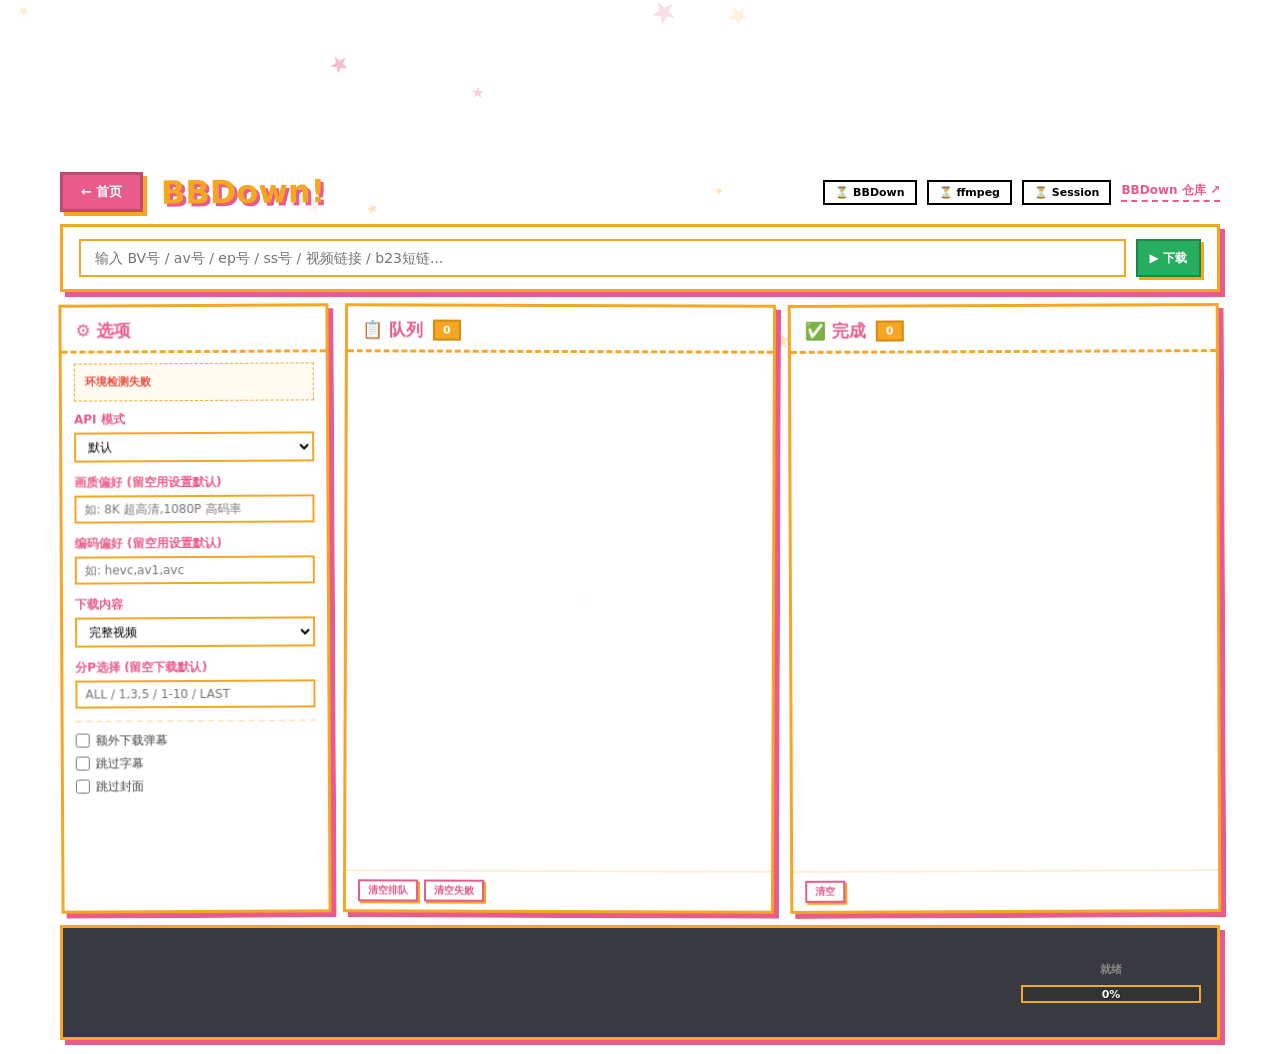
==== mybiout/pages/bbdown/bbdown.html @ 96264847 "又更" ====
<!DOCTYPE html>
<html lang="zh-CN">

<head>
    <meta charset="UTF-8">
    <meta name="viewport" content="width=1200">
    <title>BBDown! — MyBiOut!</title>
    <link rel="icon" href="/assets/logo.png" type="image/png">
    <link rel="stylesheet" href="/assets/entry.css">
    <style>
        * {
            margin: 0;
            padding: 0;
            box-sizing: border-box;
        }

        a {
            text-decoration: none;
            color: inherit;
        }

        ::-webkit-scrollbar {
            width: 6px;
        }

        ::-webkit-scrollbar-track {
            background: transparent;
        }

        ::-webkit-scrollbar-thumb {
            background: #E85B8A;
            border-radius: 3px;
        }

        body {
            width: 100vw;
            height: 100vh;
            overflow: hidden;
            background: url('/assets/bg.png') center center / cover no-repeat fixed;
            font-family: "Microsoft YaHei", "Segoe UI", system-ui, sans-serif;
            cursor: default;
            -webkit-font-smoothing: antialiased;
        }

        #bg-cv {
            position: fixed;
            inset: 0;
            z-index: 0;
            pointer-events: none;
        }

        .page {
            position: relative;
            z-index: 1;
            width: 1200px;
            height: 100vh;
            margin: 0 auto;
            display: flex;
            flex-direction: column;
            padding: 18px 20px 14px;
        }

        /* ===== HEADER ===== */
        .hdr {
            display: flex;
            align-items: center;
            gap: 18px;
            margin-bottom: 12px;
            flex-shrink: 0;
        }

        .back {
            background: #E85B8A;
            color: #fff;
            font-size: 13px;
            font-weight: 700;
            padding: 8px 18px;
            border: 3px solid #c44876;
            box-shadow: 4px 4px 0 #F5A623;
            transition: transform .12s, box-shadow .12s;
        }

        .back:hover {
            transform: translate(2px, 2px);
            box-shadow: 2px 2px 0 #F5A623;
        }

        .hdr h1 {
            font-size: 32px;
            font-weight: 900;
            color: #F5A623;
            text-shadow: 3px 3px 0 #E85B8A;
            transform: rotate(-0.6deg);
        }

        .hdr-right {
            margin-left: auto;
            display: flex;
            gap: 10px;
            align-items: center;
        }

        .env-tag {
            font-size: 11px;
            font-weight: 700;
            padding: 4px 10px;
            border: 2px solid;
            white-space: nowrap;
        }

        .env-ok {
            color: #27ae60;
            border-color: #27ae60;
            background: rgba(39, 174, 96, .08);
        }

        .env-err {
            color: #e74c3c;
            border-color: #e74c3c;
            background: rgba(231, 76, 60, .08);
        }

        .hdr-link {
            font-size: 12px;
            font-weight: 700;
            color: #E85B8A;
            border-bottom: 2px dashed #E85B8A;
            padding-bottom: 1px;
            transition: color .2s, border-color .2s;
        }

        .hdr-link:hover {
            color: #F5A623;
            border-color: #F5A623;
        }

        /* ===== INPUT BAR ===== */
        .input-bar {
            flex-shrink: 0;
            display: flex;
            gap: 10px;
            margin-bottom: 12px;
            background: rgba(255, 255, 255, .92);
            backdrop-filter: blur(10px);
            border: 3px solid #F5A623;
            box-shadow: 5px 5px 0 #E85B8A;
            padding: 12px 16px;
        }

        .input-bar input {
            flex: 1;
            padding: 9px 14px;
            border: 2px solid #F5A623;
            font-size: 14px;
            font-family: inherit;
            outline: none;
            background: #fff;
            transition: border-color .2s;
        }

        .input-bar input:focus {
            border-color: #E85B8A;
        }

        /* ===== COLUMNS ===== */
        .cols {
            flex: 1;
            display: grid;
            grid-template-columns: 270px 1fr 1fr;
            gap: 14px;
            min-height: 0;
        }

        .col {
            background: rgba(255, 255, 255, .92);
            backdrop-filter: blur(10px);
            border: 3px solid #F5A623;
            box-shadow: 5px 5px 0 #E85B8A;
            display: flex;
            flex-direction: column;
            overflow: hidden;
            transition: transform .22s;
        }

        .col:hover {
            transform: rotate(0deg) !important;
        }

        .col:nth-child(1) {
            transform: rotate(-0.3deg);
        }

        .col:nth-child(2) {
            transform: rotate(0.2deg);
        }

        .col:nth-child(3) {
            transform: rotate(-0.25deg);
        }

        .col-hd {
            padding: 12px 14px 8px;
            border-bottom: 3px dashed #F5A623;
            display: flex;
            align-items: center;
            gap: 10px;
            flex-shrink: 0;
        }

        .col-hd h2 {
            font-size: 17px;
            font-weight: 900;
            color: #E85B8A;
            white-space: nowrap;
        }

        .badge {
            background: #F5A623;
            color: #fff;
            font-size: 11px;
            font-weight: 700;
            padding: 2px 8px;
            border: 2px solid #d48b0e;
            min-width: 24px;
            text-align: center;
        }

        .col-body {
            flex: 1;
            overflow-y: auto;
            padding: 10px 12px;
        }

        .col-ft {
            padding: 8px 12px;
            border-top: 2px solid rgba(245, 166, 35, .2);
            display: flex;
            gap: 6px;
            flex-wrap: wrap;
            flex-shrink: 0;
            align-items: center;
        }

        /* ===== OPTIONS ===== */
        .opt-group {
            margin-bottom: 12px;
        }

        .opt-label {
            font-size: 12px;
            font-weight: 700;
            color: #E85B8A;
            margin-bottom: 4px;
        }

        .opt-group select,
        .opt-group input[type="text"] {
            width: 100%;
            padding: 5px 8px;
            border: 2px solid #F5A623;
            font-size: 12px;
            font-family: inherit;
            outline: none;
            background: #fff;
            transition: border-color .2s;
        }

        .opt-group select:focus,
        .opt-group input[type="text"]:focus {
            border-color: #E85B8A;
        }

        .opt-check {
            display: flex;
            align-items: center;
            gap: 6px;
            font-size: 12px;
            color: #444;
            margin-bottom: 6px;
            user-select: none;
            cursor: pointer;
        }

        .opt-check input[type="checkbox"] {
            width: 14px;
            height: 14px;
            accent-color: #E85B8A;
            cursor: pointer;
        }

        .opt-divider {
            border: none;
            border-top: 2px dashed rgba(245, 166, 35, .25);
            margin: 10px 0;
        }

        .env-block {
            background: rgba(245, 166, 35, .06);
            border: 1px dashed #F5A623;
            padding: 8px 10px;
            margin-bottom: 10px;
            font-size: 11px;
            line-height: 1.8;
        }

        .env-block .e-ok {
            color: #27ae60;
            font-weight: 700;
        }

        .env-block .e-err {
            color: #e74c3c;
            font-weight: 700;
        }

        .env-block a {
            color: #E85B8A;
            font-weight: 700;
            border-bottom: 1px dashed #E85B8A;
        }

        .env-block a:hover {
            color: #F5A623;
            border-color: #F5A623;
        }

        /* ===== TASK CARD ===== */
        .task {
            background: #fff;
            border: 2px solid #eee;
            padding: 10px 12px;
            margin-bottom: 8px;
            position: relative;
            transition: border-color .18s, box-shadow .18s, transform .18s;
            border-left: 4px solid #ccc;
        }

        .task:hover {
            transform: translateX(3px);
            box-shadow: 0 3px 10px rgba(232, 91, 138, .12);
            border-color: #F5A623;
        }

        .task-queued {
            border-left-color: #bbb;
        }

        .task-downloading {
            border-left-color: #F5A623;
        }

        .task-success {
            border-left-color: #27ae60;
        }

        .task-failed {
            border-left-color: #e74c3c;
        }

        .task-cancelled {
            border-left-color: #f39c12;
        }

        .task-title {
            font-size: 13px;
            font-weight: 700;
            color: #333;
            overflow: hidden;
            text-overflow: ellipsis;
            white-space: nowrap;
            margin-bottom: 3px;
        }

        .task-url {
            font-size: 11px;
            color: #999;
            overflow: hidden;
            text-overflow: ellipsis;
            white-space: nowrap;
            margin-bottom: 4px;
        }

        .task-prog {
            width: 100%;
            height: 12px;
            background: #eee;
            border: 1px solid #ddd;
            position: relative;
            overflow: hidden;
            margin-bottom: 4px;
        }

        .task-prog-fill {
            height: 100%;
            width: 0%;
            background: linear-gradient(90deg, #E85B8A, #F5A623, #E85B8A);
            background-size: 200% 100%;
            animation: shimmer 1.5s linear infinite;
            transition: width .3s ease;
        }

        .task-prog-text {
            position: absolute;
            inset: 0;
            display: flex;
            align-items: center;
            justify-content: center;
            font-size: 9px;
            font-weight: 700;
            color: #666;
        }

        @keyframes shimmer {
            0% {
                background-position: 0% center;
            }

            100% {
                background-position: 200% center;
            }
        }

        .task-status {
            font-size: 11px;
            font-weight: 700;
            padding: 1px 6px;
            display: inline-block;
        }

        .task-status.st-queued {
            background: #f0f0f0;
            color: #888;
        }

        .task-status.st-downloading {
            background: linear-gradient(90deg, #E85B8A, #F5A623, #E85B8A);
            background-size: 200% auto;
            color: #fff;
            animation: shimmer 1.5s linear infinite;
        }

        .task-status.st-success {
            background: #27ae60;
            color: #fff;
        }

        .task-status.st-failed {
            background: #e74c3c;
            color: #fff;
        }

        .task-status.st-cancelled {
            background: #f39c12;
            color: #fff;
        }

        .task-speed {
            font-size: 10px;
            color: #F5A623;
            font-weight: 700;
            margin-left: 6px;
        }

        .task-actions {
            margin-top: 4px;
            display: flex;
            gap: 4px;
        }

        .task-error {
            font-size: 10px;
            color: #e74c3c;
            margin-top: 2px;
        }

        /* ===== BUTTONS ===== */
        .btn {
            padding: 5px 12px;
            font-size: 12px;
            font-weight: 700;
            border: 2px solid;
            cursor: pointer;
            font-family: inherit;
            white-space: nowrap;
            transition: transform .1s, box-shadow .1s, opacity .2s;
        }

        .btn:active {
            transform: translate(1px, 1px) !important;
        }

        .btn:disabled {
            opacity: .4;
            cursor: not-allowed;
        }

        .btn-pk {
            background: #E85B8A;
            color: #fff;
            border-color: #c44876;
            box-shadow: 3px 3px 0 #F5A623;
        }

        .btn-or {
            background: #F5A623;
            color: #fff;
            border-color: #d48b0e;
            box-shadow: 3px 3px 0 #E85B8A;
        }

        .btn-gh {
            background: transparent;
            color: #E85B8A;
            border-color: #E85B8A;
            box-shadow: 2px 2px 0 #F5A623;
        }

        .btn-gn {
            background: #27ae60;
            color: #fff;
            border-color: #1e8449;
            box-shadow: 3px 3px 0 #F5A623;
        }

        .btn-dn {
            background: #e74c3c;
            color: #fff;
            border-color: #c0392b;
            box-shadow: 3px 3px 0 #888;
        }

        .btn-xs {
            padding: 2px 8px;
            font-size: 10px;
        }

        /* ===== LOG BAR ===== */
        .logbar {
            flex-shrink: 0;
            height: 115px;
            margin-top: 12px;
            display: flex;
            gap: 14px;
            background: rgba(30, 30, 40, .88);
            backdrop-filter: blur(8px);
            border: 3px solid #F5A623;
            box-shadow: 5px 5px 0 #E85B8A;
            padding: 10px 16px;
            overflow: hidden;
        }

        .log-msgs {
            flex: 1;
            overflow-y: auto;
            font-size: 12px;
            line-height: 1.7;
            font-family: "Cascadia Code", "Consolas", "Courier New", monospace;
        }

        .log-msgs::-webkit-scrollbar-thumb {
            background: #F5A623;
        }

        .lm {
            opacity: 0;
            animation: logIn .3s ease-out forwards;
        }

        @keyframes logIn {
            from {
                opacity: 0;
                transform: translateX(-12px);
            }

            to {
                opacity: 1;
                transform: translateX(0);
            }
        }

        .lm-time {
            color: #666;
        }

        .lm-info {
            color: #F5A623;
        }

        .lm-success {
            color: #2ecc71;
        }

        .lm-warn {
            color: #f39c12;
        }

        .lm-error {
            color: #e74c3c;
        }

        .log-right {
            width: 180px;
            flex-shrink: 0;
            display: flex;
            flex-direction: column;
            justify-content: center;
            align-items: center;
            gap: 8px;
        }

        .prog-bar {
            width: 100%;
            height: 18px;
            background: #333;
            border: 2px solid #F5A623;
            position: relative;
            overflow: hidden;
        }

        .prog-fill {
            height: 100%;
            width: 0%;
            background: linear-gradient(90deg, #E85B8A, #F5A623, #E85B8A);
            background-size: 200% 100%;
            animation: shimmer 1.5s linear infinite;
            transition: width .3s ease;
        }

        .prog-text {
            position: absolute;
            inset: 0;
            display: flex;
            align-items: center;
            justify-content: center;
            font-size: 11px;
            font-weight: 700;
            color: #fff;
            text-shadow: 1px 1px 2px rgba(0, 0, 0, .5);
        }

        .log-label {
            font-size: 11px;
            color: #888;
            font-weight: 700;
            text-align: center;
        }

        /* ===== TOAST ===== */
        .toast {
            position: fixed;
            bottom: 32px;
            right: 32px;
            padding: 10px 22px;
            background: #F5A623;
            color: #fff;
            font-weight: 700;
            font-size: 13px;
            border: 3px solid #d48b0e;
            box-shadow: 4px 4px 0 #E85B8A;
            z-index: 9000;
            opacity: 0;
            transform: translateY(12px);
            transition: opacity .25s, transform .25s;
            pointer-events: none;
        }

        .toast.show {
            opacity: 1;
            transform: translateY(0);
        }

        .toast.err {
            background: #E85B8A;
            border-color: #c44876;
            box-shadow: 4px 4px 0 #F5A623;
        }

        .empty-hint {
            text-align: center;
            padding: 40px 10px;
            color: #ccc;
            font-size: 14px;
            font-weight: 700;
        }

        .empty-hint .em-icon {
            font-size: 38px;
            display: block;
            margin-bottom: 8px;
        }

    </style>
</head>

<body>

    <div class="mybiout-entry-overlay" aria-hidden="true">
        <canvas class="mybiout-entry-canvas"></canvas>
        <div class="mybiout-entry-stage">
            <div class="mybiout-entry-core"></div>
        </div>
    </div>
    <canvas id="bg-cv"></canvas>
    <div class="page">
        <!-- HEADER -->
        <div class="hdr">
            <a class="back" href="/">← 首页</a>
            <h1>BBDown!</h1>
            <div class="hdr-right">
                <div class="env-tag" id="env-bb">⏳ BBDown</div>
                <div class="env-tag" id="env-ff">⏳ ffmpeg</div>
                <div class="env-tag" id="env-sess">⏳ Session</div>
                <a class="hdr-link" href="https://github.com/nilaoda/BBDown" target="_blank" rel="noopener">BBDown 仓库
                    ↗</a>
            </div>
        </div>

        <!-- INPUT BAR -->
        <div class="input-bar">
            <input type="text" id="url-input" placeholder="输入 BV号 / av号 / ep号 / ss号 / 视频链接 / b23短链..."
                onkeydown="if(event.key==='Enter')addTask()">
            <button class="btn btn-gn" onclick="addTask()" id="btn-add">▶ 下载</button>
        </div>

        <!-- COLUMNS -->
        <div class="cols">
            <!-- OPTIONS -->
            <div class="col">
                <div class="col-hd">
                    <h2>⚙ 选项</h2>
                </div>
                <div class="col-body">
                    <div class="env-block" id="env-detail">检测环境中...</div>

                    <div class="opt-group">
                        <div class="opt-label">API 模式</div>
                        <select id="opt-api">
                            <option value="default">默认</option>
                            <option value="tv">TV 接口</option>
                            <option value="app">APP 接口</option>
                            <option value="intl">国际版接口</option>
                        </select>
                    </div>
                    <div class="opt-group">
                        <div class="opt-label">画质偏好 (留空用设置默认)</div>
                        <input type="text" id="opt-quality" placeholder="如: 8K 超高清,1080P 高码率">
                    </div>
                    <div class="opt-group">
                        <div class="opt-label">编码偏好 (留空用设置默认)</div>
                        <input type="text" id="opt-encoding" placeholder="如: hevc,av1,avc">
                    </div>
                    <div class="opt-group">
                        <div class="opt-label">下载内容</div>
                        <select id="opt-content">
                            <option value="default">完整视频</option>
                            <option value="audio_only">仅音频</option>
                            <option value="video_only">仅视频</option>
                            <option value="danmaku_only">仅弹幕</option>
                            <option value="sub_only">仅字幕</option>
                            <option value="cover_only">仅封面</option>
                        </select>
                    </div>
                    <div class="opt-group">
                        <div class="opt-label">分P选择 (留空下载默认)</div>
                        <input type="text" id="opt-page" placeholder="ALL / 1,3,5 / 1-10 / LAST">
                    </div>
                    <hr class="opt-divider">
                    <label class="opt-check"><input type="checkbox" id="opt-danmaku"> 额外下载弹幕</label>
                    <label class="opt-check"><input type="checkbox" id="opt-skip-sub"> 跳过字幕</label>
                    <label class="opt-check"><input type="checkbox" id="opt-skip-cover"> 跳过封面</label>
                </div>
            </div>

            <!-- QUEUE -->
            <div class="col">
                <div class="col-hd">
                    <h2>📋 队列</h2>
                    <div class="badge" id="badge-queue">0</div>
                </div>
                <div class="col-body" id="queue-list"></div>
                <div class="col-ft">
                    <button class="btn btn-gh btn-xs" onclick="clearQueue()">清空排队</button>
                    <button class="btn btn-gh btn-xs" onclick="clearFailed()">清空失败</button>
                    <button class="btn btn-dn btn-xs" onclick="cancelCurrent()" id="btn-cancel"
                        style="display:none;margin-left:auto">取消下载</button>
                </div>
            </div>

            <!-- COMPLETED -->
            <div class="col">
                <div class="col-hd">
                    <h2>✅ 完成</h2>
                    <div class="badge" id="badge-done">0</div>
                </div>
                <div class="col-body" id="done-list"></div>
                <div class="col-ft">
                    <button class="btn btn-gh btn-xs" onclick="clearDone()">清空</button>
                </div>
            </div>
        </div>

        <!-- LOG BAR -->
        <div class="logbar">
            <div class="log-msgs" id="log-msgs"></div>
            <div class="log-right">
                <div class="log-label" id="prog-label">就绪</div>
                <div class="prog-bar">
                    <div class="prog-fill" id="prog-fill"></div>
                    <div class="prog-text" id="prog-text">0%</div>
                </div>
            </div>
        </div>
    </div>

    <div class="toast" id="toast"></div>

<script>
    (function () {
        const $ = id => document.getElementById(id);
        function escH(s) { const d = document.createElement('div'); d.textContent = s; return d.innerHTML; }

        let _tt = null;
        function toast(msg, err) {
            const el = $('toast'); if (_tt) clearTimeout(_tt);
            el.textContent = msg; el.className = 'toast show' + (err ? ' err' : '');
            _tt = setTimeout(() => el.className = 'toast', 2200);
        }

        let prevLogLen = 0;

        async function checkEnv() {
            try {
                const r = await (await fetch('/api/bbdown/env-check')).json();
                const bb = $('env-bb'), ff = $('env-ff');
                bb.textContent = r.bbdown_available ? '✅ BBDown' : '❌ BBDown';
                bb.className = 'env-tag ' + (r.bbdown_available ? 'env-ok' : 'env-err');
                ff.textContent = r.ffmpeg_available ? '✅ ffmpeg' : '❌ ffmpeg';
                ff.className = 'env-tag ' + (r.ffmpeg_available ? 'env-ok' : 'env-err');
                let html = '';
                if (r.bbdown_available) html += '<span class="e-ok">✅ BBDown 就绪</span><br>';
                else html += '<span class="e-err">❌ BBDown 未找到</span><br>';
                if (r.ffmpeg_available) html += '<span class="e-ok">✅ ffmpeg 就绪</span>';
                else { html += '<span class="e-err">❌ ffmpeg 未找到</span><br>'; html += '<a href="https://ffmpeg.org/download.html" target="_blank">去下载 ffmpeg ↗</a>'; }
                const sess = $('env-sess');
                if (r.has_sessdata) {
                    sess.textContent = '✅ Session'; sess.className = 'env-tag env-ok';
                    html += '<br><span class="e-ok">✅ SESSDATA 已配置</span>';
                } else {
                    sess.textContent = '⚠ 无Session'; sess.className = 'env-tag env-err';
                    html += '<br><span class="e-err">⚠ 未配置 SESSDATA</span> <a href="/ohmyconfig">去设置 ↗</a>';
                }
                $('env-detail').innerHTML = html;
                $('btn-add').disabled = !r.bbdown_available;
            } catch (e) {
                $('env-detail').innerHTML = '<span class="e-err">环境检测失败</span>';
            }
        }

        window.addTask = async function () {
            const url = $('url-input').value.trim();
            if (!url) { toast('请输入链接', true); return; }
            const options = {
                api_mode: $('opt-api').value,
                quality: $('opt-quality').value.trim(),
                encoding: $('opt-encoding').value.trim(),
                content: $('opt-content').value,
                page: $('opt-page').value.trim(),
                download_danmaku: $('opt-danmaku').checked,
                skip_subtitle: $('opt-skip-sub').checked,
                skip_cover: $('opt-skip-cover').checked,
            };
            const r = await (await fetch('/api/bbdown/add', {
                method: 'POST', headers: { 'Content-Type': 'application/json' },
                body: JSON.stringify({ url, options })
            })).json();
            if (r.ok) { $('url-input').value = ''; toast('已添加下载任务'); }
            else toast(r.error || '添加失败', true);
        };

        window.cancelCurrent = async () => { await fetch('/api/bbdown/cancel', { method: 'POST' }); };
        window.retryTask = async (id) => { await (await fetch('/api/bbdown/retry', { method: 'POST', headers: { 'Content-Type': 'application/json' }, body: JSON.stringify({ task_id: id }) })).json(); };
        window.removeTask = async (id) => { await fetch('/api/bbdown/remove', { method: 'POST', headers: { 'Content-Type': 'application/json' }, body: JSON.stringify({ task_id: id }) }); };
        window.clearQueue = async () => { await fetch('/api/bbdown/clear-queue', { method: 'POST' }); };
        window.clearFailed = async () => { await fetch('/api/bbdown/clear-failed', { method: 'POST' }); };
        window.clearDone = async () => { await fetch('/api/bbdown/clear-completed', { method: 'POST' }); };

        window.openInExplorer = async function (path) {
            const r = await (await fetch('/api/open-explorer', {
                method: 'POST', headers: { 'Content-Type': 'application/json' },
                body: JSON.stringify({ path })
            })).json();
            if (!r.ok) toast(r.error || '无法打开', true);
        };

        const statusLabel = { queued: '排队中', downloading: '下载中...', success: '✓ 完成', failed: '失败', cancelled: '已取消' };

        function taskHtml(t) {
            const showProg = t.status === 'downloading';
            const showActions = t.status === 'failed' || t.status === 'cancelled' || t.status === 'queued';
            let h = '<div class="task task-' + t.status + '">';
            h += '<div class="task-title">' + escH(t.title) + '</div>';
            h += '<div class="task-url">' + escH(t.url) + '</div>';
            if (showProg) {
                const pct = Math.round(t.progress * 100);
                h += '<div class="task-prog"><div class="task-prog-fill" style="width:' + pct + '%"></div>';
                h += '<div class="task-prog-text">' + pct + '%</div></div>';
            }
            h += '<span class="task-status st-' + t.status + '">' + statusLabel[t.status] + '</span>';
            if (showProg && t.speed) h += '<span class="task-speed">' + escH(t.speed) + '</span>';
            if (t.status === 'failed' && t.error) h += '<div class="task-error">' + escH(t.error) + '</div>';
            if (showActions) {
                h += '<div class="task-actions">';
                if (t.status === 'failed' || t.status === 'cancelled') h += '<button class="btn btn-or btn-xs" onclick="event.stopPropagation();retryTask(\'' + t.id + '\')">重试</button>';
                h += '<button class="btn btn-gh btn-xs" onclick="event.stopPropagation();removeTask(\'' + t.id + '\')">移除</button>';
                h += '</div>';
            }
            h += '</div>';
            return h;
        }

        function basename(p) { if (!p) return ''; const s = p.replace(/\\/g, '/'); return s.split('/').pop() || s; }

        function doneHtml(t) {
            const fname = basename(t.output_file) || t.title || '—';
            const filePath = t.output_file || t.output_dir || '';
            let h = '<div class="task task-success" style="cursor:pointer" onclick="openInExplorer(\'' + escH(filePath).replace(/'/g, "\\'").replace(/\\/g, "\\\\") + '\')" title="点击打开目录">';
            h += '<div class="task-title" style="display:flex;align-items:center;gap:6px"><span>📄 ' + escH(fname) + '</span><span class="task-status st-success" style="font-size:10px">✓</span></div>';
            h += '</div>';
            return h;
        }

        function renderTasks(tasks, completed, isDownloading) {
            const qEl = $('queue-list');
            const qHtml = tasks.length ? tasks.map(taskHtml).join('') : '<div class="empty-hint"><span class="em-icon">📋</span>在上方输入链接添加任务</div>';
            if (qEl._lh !== qHtml) { const st = qEl.scrollTop; qEl.innerHTML = qHtml; qEl.scrollTop = st; qEl._lh = qHtml; }

            const dEl = $('done-list');
            const dHtml = completed.length ? completed.map(doneHtml).join('') : '<div class="empty-hint"><span class="em-icon">🎉</span>完成的下载将出现在这里</div>';
            if (dEl._lh !== dHtml) { const st = dEl.scrollTop; dEl.innerHTML = dHtml; dEl.scrollTop = st; dEl._lh = dHtml; }

            $('badge-queue').textContent = tasks.length;
            $('badge-done').textContent = completed.length;
            $('btn-cancel').style.display = isDownloading ? '' : 'none';

            const active = tasks.find(t => t.status === 'downloading');
            if (active) {
                const pct = Math.round(active.progress * 100);
                $('prog-fill').style.width = pct + '%';
                $('prog-text').textContent = pct + '%' + (active.speed ? ' · ' + active.speed : '');
                $('prog-label').textContent = '下载中: ' + (active.title || '').slice(0, 18);
            } else {
                $('prog-fill').style.width = '0%';
                $('prog-text').textContent = '0%';
                $('prog-label').textContent = '就绪';
            }
        }

        function renderLogs(logs) {
            if (logs.length === prevLogLen) return;
            const el = $('log-msgs');
            logs.slice(prevLogLen).forEach(l => {
                const d = document.createElement('div'); d.className = 'lm';
                d.innerHTML = '<span class="lm-time">[' + escH(l.time) + ']</span> <span class="lm-' + l.level + '">' + escH(l.msg) + '</span>';
                el.appendChild(d);
            });
            prevLogLen = logs.length;
            el.scrollTop = el.scrollHeight;
        }

        async function poll() {
            try {
                const r = await fetch('/api/bbdown/state');
                const s = await r.json();
                renderTasks(s.tasks, s.completed, s.is_downloading);
                renderLogs(s.logs);
            } catch (e) { }
        }

        function initBg() {
            const cv = $('bg-cv'), cx = cv.getContext('2d');
            const O = '#F5A623', P = '#E85B8A';
            let stars = [];
            function resize() { cv.width = innerWidth; cv.height = innerHeight; }
            resize(); window.addEventListener('resize', resize);
            for (let i = 0; i < 28; i++) stars.push({ x: Math.random() * innerWidth, y: Math.random() * innerHeight, sz: Math.random() * 10 + 4, r: Math.random() * Math.PI * 2, rv: (Math.random() - .5) * .015, vy: Math.random() * .25 + .08, vx: (Math.random() - .5) * .2, c: Math.random() > .5 ? O : P, al: Math.random() * .35 + .15, phase: Math.random() * Math.PI * 2 });
            function dS(x, y, r, sz, col, al) { if (al < .01) return; cx.save(); cx.globalAlpha = al; cx.translate(x, y); cx.rotate(r); cx.beginPath(); for (let i = 0; i < 5; i++) { const ao = i * 2 * Math.PI / 5 - Math.PI / 2, ai = ao + Math.PI / 5; i ? cx.lineTo(Math.cos(ao) * sz, Math.sin(ao) * sz) : cx.moveTo(Math.cos(ao) * sz, Math.sin(ao) * sz); cx.lineTo(Math.cos(ai) * sz * .4, Math.sin(ai) * sz * .4); } cx.closePath(); cx.fillStyle = col; cx.fill(); cx.restore(); }
            (function loop() { cx.clearRect(0, 0, cv.width, cv.height); stars.forEach(s => { s.x += s.vx; s.y += s.vy; s.r += s.rv; s.phase += .012; if (s.y > innerHeight + 20) { s.y = -20; s.x = Math.random() * innerWidth; } if (s.x < -20) s.x = innerWidth + 20; if (s.x > innerWidth + 20) s.x = -20; dS(s.x, s.y, s.r, s.sz, s.c, s.al * (.7 + .3 * Math.sin(s.phase))); }); requestAnimationFrame(loop); })();
        }

        initBg(); checkEnv(); poll();
        setInterval(poll, 500); setInterval(checkEnv, 15000);
    })();
</script>
    <script src="/assets/entry.js"></script>
</body>

</html>
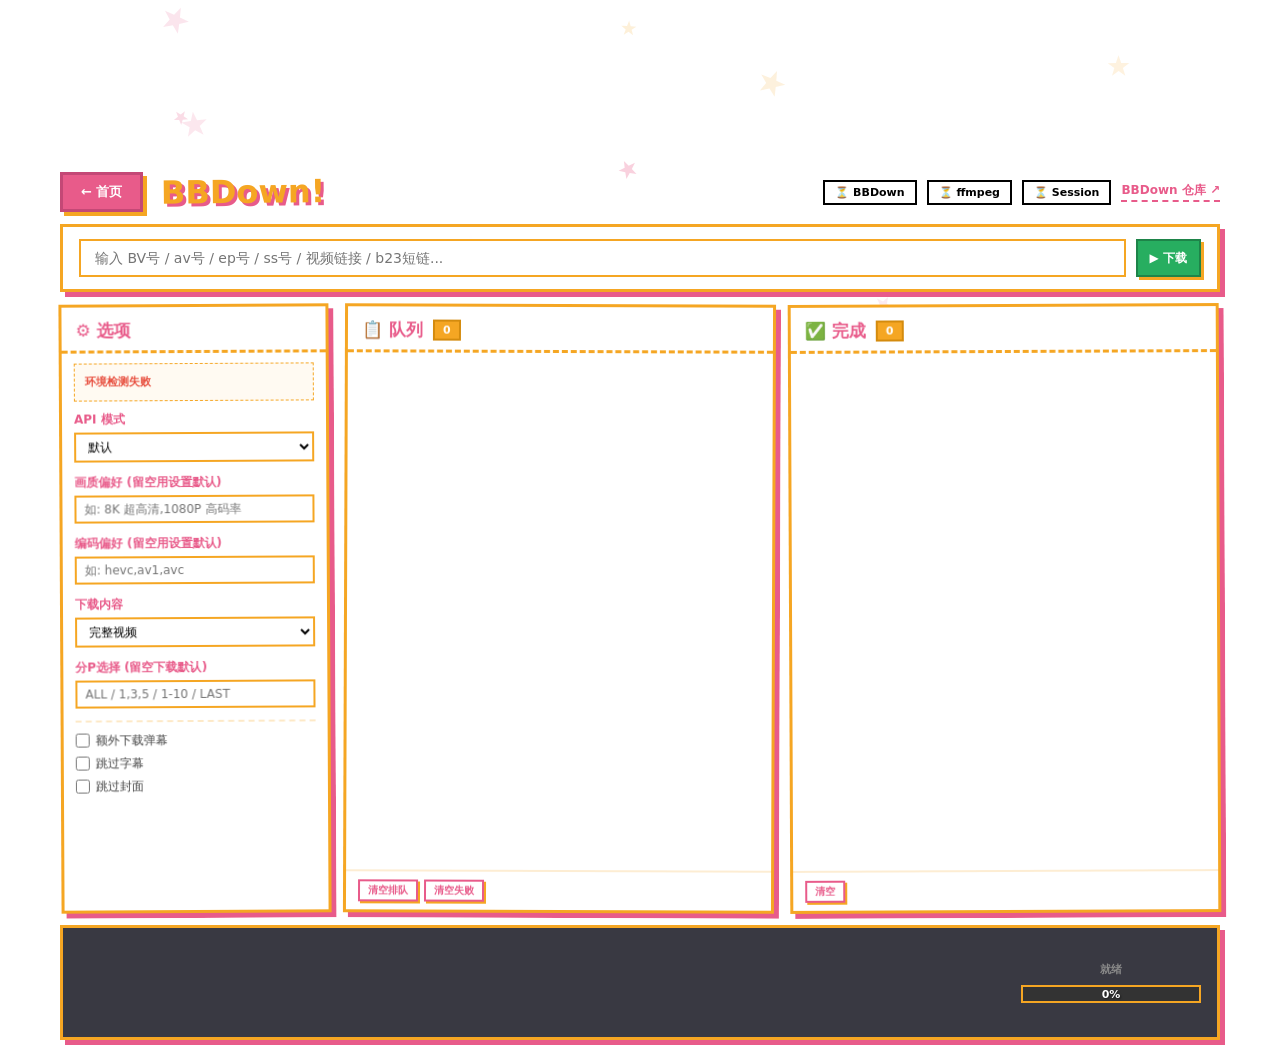
==== commit b81d0d70: "说中文" ====
--- a/mybiout/pages/bbdown/bbdown.html
+++ b/mybiout/pages/bbdown/bbdown.html
@@ -718,8 +718,8 @@
         <!-- INPUT BAR -->
         <div class="input-bar">
             <input type="text" id="url-input" placeholder="输入 BV号 / av号 / ep号 / ss号 / 视频链接 / b23短链..."
-                onkeydown="if(event.key==='Enter')addTask()">
-            <button class="btn btn-gn" onclick="addTask()" id="btn-add">▶ 下载</button>
+                onkeydown="if(event.key==='Enter')添加任务()">
+            <button class="btn btn-gn" onclick="添加任务()" id="btn-add">▶ 下载</button>
         </div>
 
         <!-- COLUMNS -->
@@ -779,9 +779,9 @@
                 </div>
                 <div class="col-body" id="queue-list"></div>
                 <div class="col-ft">
-                    <button class="btn btn-gh btn-xs" onclick="clearQueue()">清空排队</button>
-                    <button class="btn btn-gh btn-xs" onclick="clearFailed()">清空失败</button>
-                    <button class="btn btn-dn btn-xs" onclick="cancelCurrent()" id="btn-cancel"
+                    <button class="btn btn-gh btn-xs" onclick="清空队列()">清空排队</button>
+                    <button class="btn btn-gh btn-xs" onclick="清空失败()">清空失败</button>
+                    <button class="btn btn-dn btn-xs" onclick="取消当前()" id="btn-cancel"
                         style="display:none;margin-left:auto">取消下载</button>
                 </div>
             </div>
@@ -794,7 +794,7 @@
                 </div>
                 <div class="col-body" id="done-list"></div>
                 <div class="col-ft">
-                    <button class="btn btn-gh btn-xs" onclick="clearDone()">清空</button>
+                    <button class="btn btn-gh btn-xs" onclick="清空完成()">清空</button>
                 </div>
             </div>
         </div>
@@ -816,22 +816,22 @@
 
 <script>
     (function () {
-        const $ = id => document.getElementById(id);
-        function escH(s) { const d = document.createElement('div'); d.textContent = s; return d.innerHTML; }
-
-        let _tt = null;
-        function toast(msg, err) {
-            const el = $('toast'); if (_tt) clearTimeout(_tt);
+        const 取元素 = id => document.getElementById(id);
+        function 转义网页(s) { const d = document.createElement('div'); d.textContent = s; return d.innerHTML; }
+
+        let _提示计时器 = null;
+        function 提示(msg, err) {
+            const el = 取元素('toast'); if (_提示计时器) clearTimeout(_提示计时器);
             el.textContent = msg; el.className = 'toast show' + (err ? ' err' : '');
-            _tt = setTimeout(() => el.className = 'toast', 2200);
-        }
-
-        let prevLogLen = 0;
-
-        async function checkEnv() {
+            _提示计时器 = setTimeout(() => el.className = 'toast', 2200);
+        }
+
+        let 上次日志长度 = 0;
+
+        async function 检查环境() {
             try {
                 const r = await (await fetch('/api/bbdown/env-check')).json();
-                const bb = $('env-bb'), ff = $('env-ff');
+                const bb = 取元素('env-bb'), ff = 取元素('env-ff');
                 bb.textContent = r.bbdown_available ? '✅ BBDown' : '❌ BBDown';
                 bb.className = 'env-tag ' + (r.bbdown_available ? 'env-ok' : 'env-err');
                 ff.textContent = r.ffmpeg_available ? '✅ ffmpeg' : '❌ ffmpeg';
@@ -841,7 +841,7 @@
                 else html += '<span class="e-err">❌ BBDown 未找到</span><br>';
                 if (r.ffmpeg_available) html += '<span class="e-ok">✅ ffmpeg 就绪</span>';
                 else { html += '<span class="e-err">❌ ffmpeg 未找到</span><br>'; html += '<a href="https://ffmpeg.org/download.html" target="_blank">去下载 ffmpeg ↗</a>'; }
-                const sess = $('env-sess');
+                const sess = 取元素('env-sess');
                 if (r.has_sessdata) {
                     sess.textContent = '✅ Session'; sess.className = 'env-tag env-ok';
                     html += '<br><span class="e-ok">✅ SESSDATA 已配置</span>';
@@ -849,146 +849,154 @@
                     sess.textContent = '⚠ 无Session'; sess.className = 'env-tag env-err';
                     html += '<br><span class="e-err">⚠ 未配置 SESSDATA</span> <a href="/ohmyconfig">去设置 ↗</a>';
                 }
-                $('env-detail').innerHTML = html;
-                $('btn-add').disabled = !r.bbdown_available;
+                取元素('env-detail').innerHTML = html;
+                取元素('btn-add').disabled = !r.bbdown_available;
             } catch (e) {
-                $('env-detail').innerHTML = '<span class="e-err">环境检测失败</span>';
+                取元素('env-detail').innerHTML = '<span class="e-err">环境检测失败</span>';
             }
         }
 
-        window.addTask = async function () {
-            const url = $('url-input').value.trim();
-            if (!url) { toast('请输入链接', true); return; }
+        async function 添加任务() {
+            const url = 取元素('url-input').value.trim();
+            if (!url) { 提示('请输入链接', true); return; }
             const options = {
-                api_mode: $('opt-api').value,
-                quality: $('opt-quality').value.trim(),
-                encoding: $('opt-encoding').value.trim(),
-                content: $('opt-content').value,
-                page: $('opt-page').value.trim(),
-                download_danmaku: $('opt-danmaku').checked,
-                skip_subtitle: $('opt-skip-sub').checked,
-                skip_cover: $('opt-skip-cover').checked,
+                api_mode: 取元素('opt-api').value,
+                quality: 取元素('opt-quality').value.trim(),
+                encoding: 取元素('opt-encoding').value.trim(),
+                content: 取元素('opt-content').value,
+                page: 取元素('opt-page').value.trim(),
+                download_danmaku: 取元素('opt-danmaku').checked,
+                skip_subtitle: 取元素('opt-skip-sub').checked,
+                skip_cover: 取元素('opt-skip-cover').checked,
             };
             const r = await (await fetch('/api/bbdown/add', {
                 method: 'POST', headers: { 'Content-Type': 'application/json' },
                 body: JSON.stringify({ url, options })
             })).json();
-            if (r.ok) { $('url-input').value = ''; toast('已添加下载任务'); }
-            else toast(r.error || '添加失败', true);
-        };
-
-        window.cancelCurrent = async () => { await fetch('/api/bbdown/cancel', { method: 'POST' }); };
-        window.retryTask = async (id) => { await (await fetch('/api/bbdown/retry', { method: 'POST', headers: { 'Content-Type': 'application/json' }, body: JSON.stringify({ task_id: id }) })).json(); };
-        window.removeTask = async (id) => { await fetch('/api/bbdown/remove', { method: 'POST', headers: { 'Content-Type': 'application/json' }, body: JSON.stringify({ task_id: id }) }); };
-        window.clearQueue = async () => { await fetch('/api/bbdown/clear-queue', { method: 'POST' }); };
-        window.clearFailed = async () => { await fetch('/api/bbdown/clear-failed', { method: 'POST' }); };
-        window.clearDone = async () => { await fetch('/api/bbdown/clear-completed', { method: 'POST' }); };
-
-        window.openInExplorer = async function (path) {
+            if (r.ok) { 取元素('url-input').value = ''; 提示('已添加下载任务'); }
+            else 提示(r.error || '添加失败', true);
+        }
+
+        async function 取消当前() { await fetch('/api/bbdown/cancel', { method: 'POST' }); }
+        async function 重试任务(id) { await (await fetch('/api/bbdown/retry', { method: 'POST', headers: { 'Content-Type': 'application/json' }, body: JSON.stringify({ task_id: id }) })).json(); }
+        async function 移除任务(id) { await fetch('/api/bbdown/remove', { method: 'POST', headers: { 'Content-Type': 'application/json' }, body: JSON.stringify({ task_id: id }) }); }
+        async function 清空队列() { await fetch('/api/bbdown/clear-queue', { method: 'POST' }); }
+        async function 清空失败() { await fetch('/api/bbdown/clear-failed', { method: 'POST' }); }
+        async function 清空完成() { await fetch('/api/bbdown/clear-completed', { method: 'POST' }); }
+
+        async function 在资源管理器中打开(path) {
             const r = await (await fetch('/api/open-explorer', {
                 method: 'POST', headers: { 'Content-Type': 'application/json' },
                 body: JSON.stringify({ path })
             })).json();
-            if (!r.ok) toast(r.error || '无法打开', true);
-        };
-
-        const statusLabel = { queued: '排队中', downloading: '下载中...', success: '✓ 完成', failed: '失败', cancelled: '已取消' };
-
-        function taskHtml(t) {
+            if (!r.ok) 提示(r.error || '无法打开', true);
+        }
+
+        const 状态标签 = { queued: '排队中', downloading: '下载中...', success: '✓ 完成', failed: '失败', cancelled: '已取消' };
+
+        function 渲染任务(t) {
             const showProg = t.status === 'downloading';
             const showActions = t.status === 'failed' || t.status === 'cancelled' || t.status === 'queued';
             let h = '<div class="task task-' + t.status + '">';
-            h += '<div class="task-title">' + escH(t.title) + '</div>';
-            h += '<div class="task-url">' + escH(t.url) + '</div>';
+            h += '<div class="task-title">' + 转义网页(t.title) + '</div>';
+            h += '<div class="task-url">' + 转义网页(t.url) + '</div>';
             if (showProg) {
                 const pct = Math.round(t.progress * 100);
                 h += '<div class="task-prog"><div class="task-prog-fill" style="width:' + pct + '%"></div>';
                 h += '<div class="task-prog-text">' + pct + '%</div></div>';
             }
-            h += '<span class="task-status st-' + t.status + '">' + statusLabel[t.status] + '</span>';
-            if (showProg && t.speed) h += '<span class="task-speed">' + escH(t.speed) + '</span>';
-            if (t.status === 'failed' && t.error) h += '<div class="task-error">' + escH(t.error) + '</div>';
+            h += '<span class="task-status st-' + t.status + '">' + 状态标签[t.status] + '</span>';
+            if (showProg && t.speed) h += '<span class="task-speed">' + 转义网页(t.speed) + '</span>';
+            if (t.status === 'failed' && t.error) h += '<div class="task-error">' + 转义网页(t.error) + '</div>';
             if (showActions) {
                 h += '<div class="task-actions">';
-                if (t.status === 'failed' || t.status === 'cancelled') h += '<button class="btn btn-or btn-xs" onclick="event.stopPropagation();retryTask(\'' + t.id + '\')">重试</button>';
-                h += '<button class="btn btn-gh btn-xs" onclick="event.stopPropagation();removeTask(\'' + t.id + '\')">移除</button>';
+                if (t.status === 'failed' || t.status === 'cancelled') h += '<button class="btn btn-or btn-xs" onclick="event.stopPropagation();重试任务(\'' + t.id + '\')">重试</button>';
+                h += '<button class="btn btn-gh btn-xs" onclick="event.stopPropagation();移除任务(\'' + t.id + '\')">移除</button>';
                 h += '</div>';
             }
             h += '</div>';
             return h;
         }
 
-        function basename(p) { if (!p) return ''; const s = p.replace(/\\/g, '/'); return s.split('/').pop() || s; }
-
-        function doneHtml(t) {
-            const fname = basename(t.output_file) || t.title || '—';
+        function 取文件名(p) { if (!p) return ''; const s = p.replace(/\\/g, '/'); return s.split('/').pop() || s; }
+
+        function 渲染完成(t) {
+            const fname = 取文件名(t.output_file) || t.title || '—';
             const filePath = t.output_file || t.output_dir || '';
-            let h = '<div class="task task-success" style="cursor:pointer" onclick="openInExplorer(\'' + escH(filePath).replace(/'/g, "\\'").replace(/\\/g, "\\\\") + '\')" title="点击打开目录">';
-            h += '<div class="task-title" style="display:flex;align-items:center;gap:6px"><span>📄 ' + escH(fname) + '</span><span class="task-status st-success" style="font-size:10px">✓</span></div>';
+            let h = '<div class="task task-success" style="cursor:pointer" onclick="在资源管理器中打开(\'' + 转义网页(filePath).replace(/'/g, "\\'").replace(/\\/g, "\\\\") + '\')" title="点击打开目录">';
+            h += '<div class="task-title" style="display:flex;align-items:center;gap:6px"><span>📄 ' + 转义网页(fname) + '</span><span class="task-status st-success" style="font-size:10px">✓</span></div>';
             h += '</div>';
             return h;
         }
 
-        function renderTasks(tasks, completed, isDownloading) {
-            const qEl = $('queue-list');
-            const qHtml = tasks.length ? tasks.map(taskHtml).join('') : '<div class="empty-hint"><span class="em-icon">📋</span>在上方输入链接添加任务</div>';
+        function 渲染任务列表(tasks, completed, isDownloading) {
+            const qEl = 取元素('queue-list');
+            const qHtml = tasks.length ? tasks.map(渲染任务).join('') : '<div class="empty-hint"><span class="em-icon">📋</span>在上方输入链接添加任务</div>';
             if (qEl._lh !== qHtml) { const st = qEl.scrollTop; qEl.innerHTML = qHtml; qEl.scrollTop = st; qEl._lh = qHtml; }
 
-            const dEl = $('done-list');
-            const dHtml = completed.length ? completed.map(doneHtml).join('') : '<div class="empty-hint"><span class="em-icon">🎉</span>完成的下载将出现在这里</div>';
+            const dEl = 取元素('done-list');
+            const dHtml = completed.length ? completed.map(渲染完成).join('') : '<div class="empty-hint"><span class="em-icon">🎉</span>完成的下载将出现在这里</div>';
             if (dEl._lh !== dHtml) { const st = dEl.scrollTop; dEl.innerHTML = dHtml; dEl.scrollTop = st; dEl._lh = dHtml; }
 
-            $('badge-queue').textContent = tasks.length;
-            $('badge-done').textContent = completed.length;
-            $('btn-cancel').style.display = isDownloading ? '' : 'none';
+            取元素('badge-queue').textContent = tasks.length;
+            取元素('badge-done').textContent = completed.length;
+            取元素('btn-cancel').style.display = isDownloading ? '' : 'none';
 
             const active = tasks.find(t => t.status === 'downloading');
             if (active) {
                 const pct = Math.round(active.progress * 100);
-                $('prog-fill').style.width = pct + '%';
-                $('prog-text').textContent = pct + '%' + (active.speed ? ' · ' + active.speed : '');
-                $('prog-label').textContent = '下载中: ' + (active.title || '').slice(0, 18);
+                取元素('prog-fill').style.width = pct + '%';
+                取元素('prog-text').textContent = pct + '%' + (active.speed ? ' · ' + active.speed : '');
+                取元素('prog-label').textContent = '下载中: ' + (active.title || '').slice(0, 18);
             } else {
-                $('prog-fill').style.width = '0%';
-                $('prog-text').textContent = '0%';
-                $('prog-label').textContent = '就绪';
+                取元素('prog-fill').style.width = '0%';
+                取元素('prog-text').textContent = '0%';
+                取元素('prog-label').textContent = '就绪';
             }
         }
 
-        function renderLogs(logs) {
-            if (logs.length === prevLogLen) return;
-            const el = $('log-msgs');
-            logs.slice(prevLogLen).forEach(l => {
+        function 渲染日志(logs) {
+            if (logs.length === 上次日志长度) return;
+            const el = 取元素('log-msgs');
+            logs.slice(上次日志长度).forEach(l => {
                 const d = document.createElement('div'); d.className = 'lm';
-                d.innerHTML = '<span class="lm-time">[' + escH(l.time) + ']</span> <span class="lm-' + l.level + '">' + escH(l.msg) + '</span>';
+                d.innerHTML = '<span class="lm-time">[' + 转义网页(l.time) + ']</span> <span class="lm-' + l.level + '">' + 转义网页(l.msg) + '</span>';
                 el.appendChild(d);
             });
-            prevLogLen = logs.length;
+            上次日志长度 = logs.length;
             el.scrollTop = el.scrollHeight;
         }
 
-        async function poll() {
+        async function 轮询() {
             try {
                 const r = await fetch('/api/bbdown/state');
                 const s = await r.json();
-                renderTasks(s.tasks, s.completed, s.is_downloading);
-                renderLogs(s.logs);
+                渲染任务列表(s.tasks, s.completed, s.is_downloading);
+                渲染日志(s.logs);
             } catch (e) { }
         }
 
-        function initBg() {
-            const cv = $('bg-cv'), cx = cv.getContext('2d');
-            const O = '#F5A623', P = '#E85B8A';
-            let stars = [];
-            function resize() { cv.width = innerWidth; cv.height = innerHeight; }
-            resize(); window.addEventListener('resize', resize);
-            for (let i = 0; i < 28; i++) stars.push({ x: Math.random() * innerWidth, y: Math.random() * innerHeight, sz: Math.random() * 10 + 4, r: Math.random() * Math.PI * 2, rv: (Math.random() - .5) * .015, vy: Math.random() * .25 + .08, vx: (Math.random() - .5) * .2, c: Math.random() > .5 ? O : P, al: Math.random() * .35 + .15, phase: Math.random() * Math.PI * 2 });
-            function dS(x, y, r, sz, col, al) { if (al < .01) return; cx.save(); cx.globalAlpha = al; cx.translate(x, y); cx.rotate(r); cx.beginPath(); for (let i = 0; i < 5; i++) { const ao = i * 2 * Math.PI / 5 - Math.PI / 2, ai = ao + Math.PI / 5; i ? cx.lineTo(Math.cos(ao) * sz, Math.sin(ao) * sz) : cx.moveTo(Math.cos(ao) * sz, Math.sin(ao) * sz); cx.lineTo(Math.cos(ai) * sz * .4, Math.sin(ai) * sz * .4); } cx.closePath(); cx.fillStyle = col; cx.fill(); cx.restore(); }
-            (function loop() { cx.clearRect(0, 0, cv.width, cv.height); stars.forEach(s => { s.x += s.vx; s.y += s.vy; s.r += s.rv; s.phase += .012; if (s.y > innerHeight + 20) { s.y = -20; s.x = Math.random() * innerWidth; } if (s.x < -20) s.x = innerWidth + 20; if (s.x > innerWidth + 20) s.x = -20; dS(s.x, s.y, s.r, s.sz, s.c, s.al * (.7 + .3 * Math.sin(s.phase))); }); requestAnimationFrame(loop); })();
-        }
-
-        initBg(); checkEnv(); poll();
-        setInterval(poll, 500); setInterval(checkEnv, 15000);
+        function 初始化背景() {
+            const 画布 = 取元素('bg-cv'), 画笔 = 画布.getContext('2d');
+            const 橙色 = '#F5A623', 粉色 = '#E85B8A';
+            let 星星组 = [];
+            function 调整尺寸() { 画布.width = innerWidth; 画布.height = innerHeight; }
+            调整尺寸(); window.addEventListener('resize', 调整尺寸);
+            for (let i = 0; i < 28; i++) 星星组.push({ x: Math.random() * innerWidth, y: Math.random() * innerHeight, sz: Math.random() * 10 + 4, r: Math.random() * Math.PI * 2, rv: (Math.random() - .5) * .015, vy: Math.random() * .25 + .08, vx: (Math.random() - .5) * .2, c: Math.random() > .5 ? 橙色 : 粉色, al: Math.random() * .35 + .15, phase: Math.random() * Math.PI * 2 });
+            function 绘制星星(x, y, r, sz, col, al) { if (al < .01) return; 画笔.save(); 画笔.globalAlpha = al; 画笔.translate(x, y); 画笔.rotate(r); 画笔.beginPath(); for (let i = 0; i < 5; i++) { const ao = i * 2 * Math.PI / 5 - Math.PI / 2, ai = ao + Math.PI / 5; i ? 画笔.lineTo(Math.cos(ao) * sz, Math.sin(ao) * sz) : 画笔.moveTo(Math.cos(ao) * sz, Math.sin(ao) * sz); 画笔.lineTo(Math.cos(ai) * sz * .4, Math.sin(ai) * sz * .4); } 画笔.closePath(); 画笔.fillStyle = col; 画笔.fill(); 画笔.restore(); }
+            (function 循环() { 画笔.clearRect(0, 0, 画布.width, 画布.height); 星星组.forEach(s => { s.x += s.vx; s.y += s.vy; s.r += s.rv; s.phase += .012; if (s.y > innerHeight + 20) { s.y = -20; s.x = Math.random() * innerWidth; } if (s.x < -20) s.x = innerWidth + 20; if (s.x > innerWidth + 20) s.x = -20; 绘制星星(s.x, s.y, s.r, s.sz, s.c, s.al * (.7 + .3 * Math.sin(s.phase))); }); requestAnimationFrame(循环); })();
+        }
+
+        window.addTask = 添加任务;
+        window.cancelCurrent = 取消当前;
+        window.retryTask = 重试任务;
+        window.removeTask = 移除任务;
+        window.clearQueue = 清空队列;
+        window.clearFailed = 清空失败;
+        window.clearDone = 清空完成;
+        window.openInExplorer = 在资源管理器中打开;
+        初始化背景(); 检查环境(); 轮询();
+        setInterval(轮询, 500); setInterval(检查环境, 15000);
     })();
 </script>
     <script src="/assets/entry.js"></script>
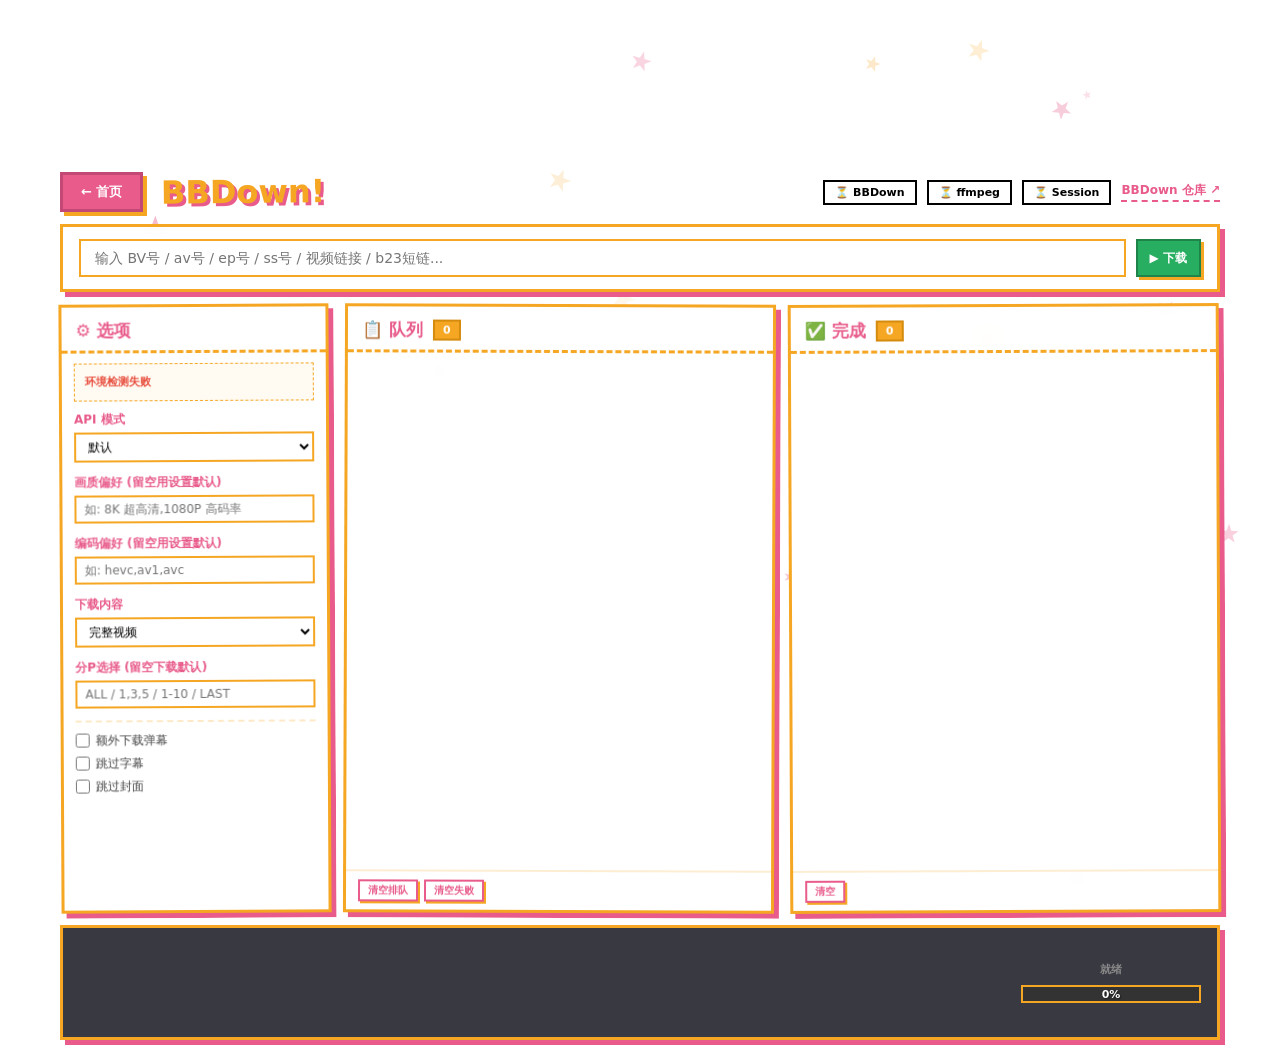
==== commit 3b343a1d: "优化狗屁不通生成器" ====
--- a/mybiout/pages/bbdown/bbdown.html
+++ b/mybiout/pages/bbdown/bbdown.html
@@ -987,6 +987,14 @@
             (function 循环() { 画笔.clearRect(0, 0, 画布.width, 画布.height); 星星组.forEach(s => { s.x += s.vx; s.y += s.vy; s.r += s.rv; s.phase += .012; if (s.y > innerHeight + 20) { s.y = -20; s.x = Math.random() * innerWidth; } if (s.x < -20) s.x = innerWidth + 20; if (s.x > innerWidth + 20) s.x = -20; 绘制星星(s.x, s.y, s.r, s.sz, s.c, s.al * (.7 + .3 * Math.sin(s.phase))); }); requestAnimationFrame(循环); })();
         }
 
+        window.添加任务 = 添加任务;
+        window.取消当前 = 取消当前;
+        window.重试任务 = 重试任务;
+        window.移除任务 = 移除任务;
+        window.清空队列 = 清空队列;
+        window.清空失败 = 清空失败;
+        window.清空完成 = 清空完成;
+        window.在资源管理器中打开 = 在资源管理器中打开;
         window.addTask = 添加任务;
         window.cancelCurrent = 取消当前;
         window.retryTask = 重试任务;
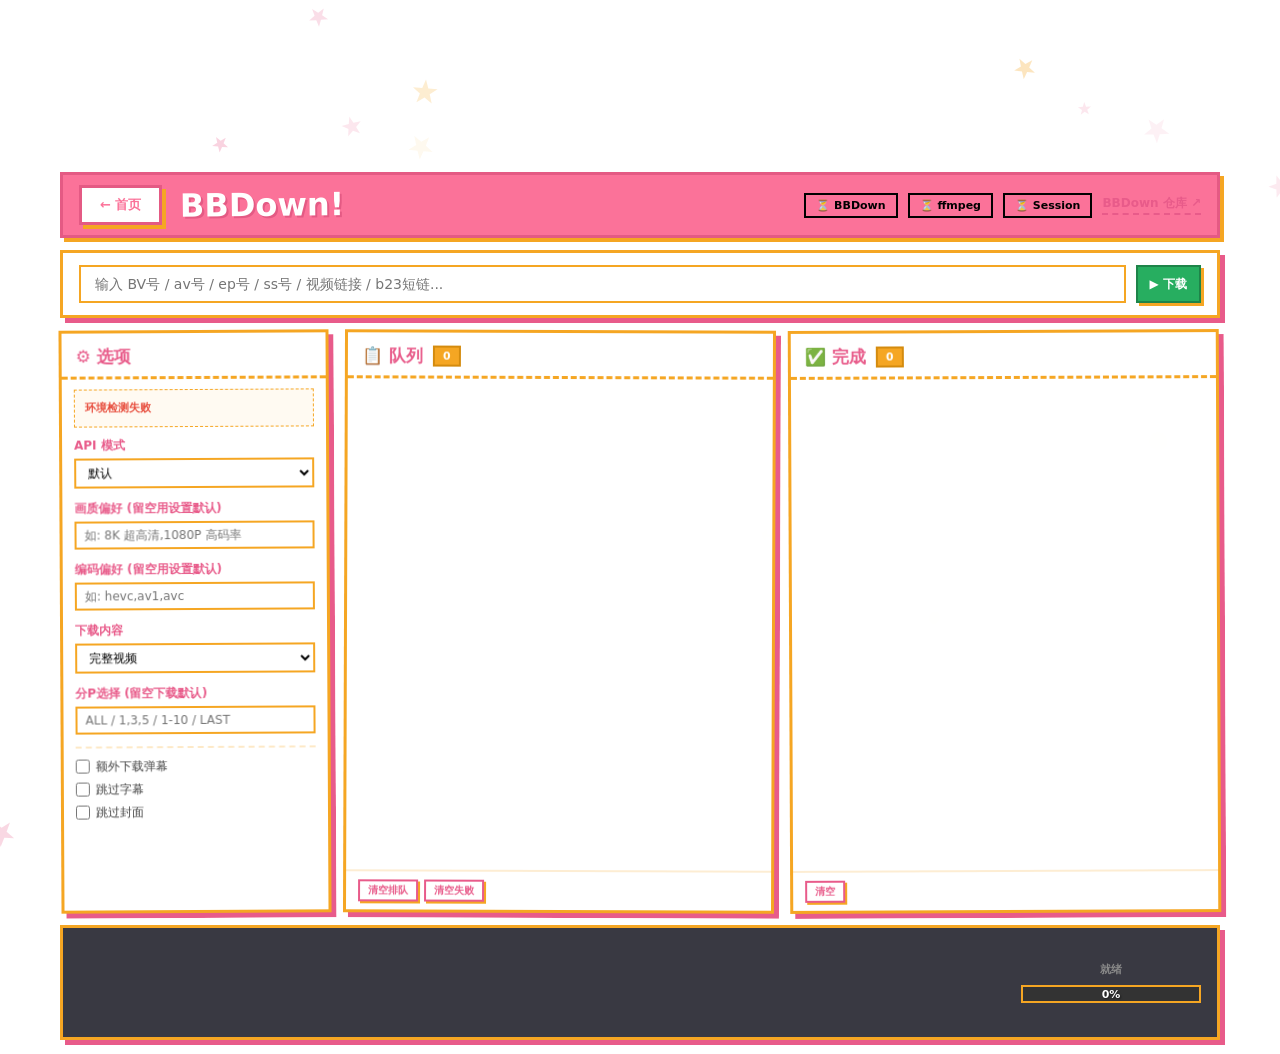
==== commit 3be16900: "完善 Man 手册与助手、中文版本与 rar 发布, 修复绿色版启动崩溃 手册加详并统一孩子们用语; 大模型增加启用开关; 顶栏哔哩粉与 Logo 图标; 版本号仅主页显示; 发布改为 rar 并自动" ====
--- a/mybiout/pages/bbdown/bbdown.html
+++ b/mybiout/pages/bbdown/bbdown.html
@@ -67,15 +67,19 @@
             gap: 18px;
             margin-bottom: 12px;
             flex-shrink: 0;
+            background: #FB7299;
+            padding: 10px 16px;
+            border: 3px solid #e45a84;
+            box-shadow: 4px 4px 0 #F5A623;
         }
 
         .back {
-            background: #E85B8A;
-            color: #fff;
+            background: #fff;
+            color: #FB7299;
             font-size: 13px;
             font-weight: 700;
             padding: 8px 18px;
-            border: 3px solid #c44876;
+            border: 3px solid #e45a84;
             box-shadow: 4px 4px 0 #F5A623;
             transition: transform .12s, box-shadow .12s;
         }
@@ -88,8 +92,8 @@
         .hdr h1 {
             font-size: 32px;
             font-weight: 900;
-            color: #F5A623;
-            text-shadow: 3px 3px 0 #E85B8A;
+            color: #fff;
+            text-shadow: 2px 2px 0 #e45a84;
             transform: rotate(-0.6deg);
         }
 
@@ -314,7 +318,7 @@
         }
 
         .env-block a {
-            color: #E85B8A;
+            color: #fff;
             font-weight: 700;
             border-bottom: 1px dashed #E85B8A;
         }
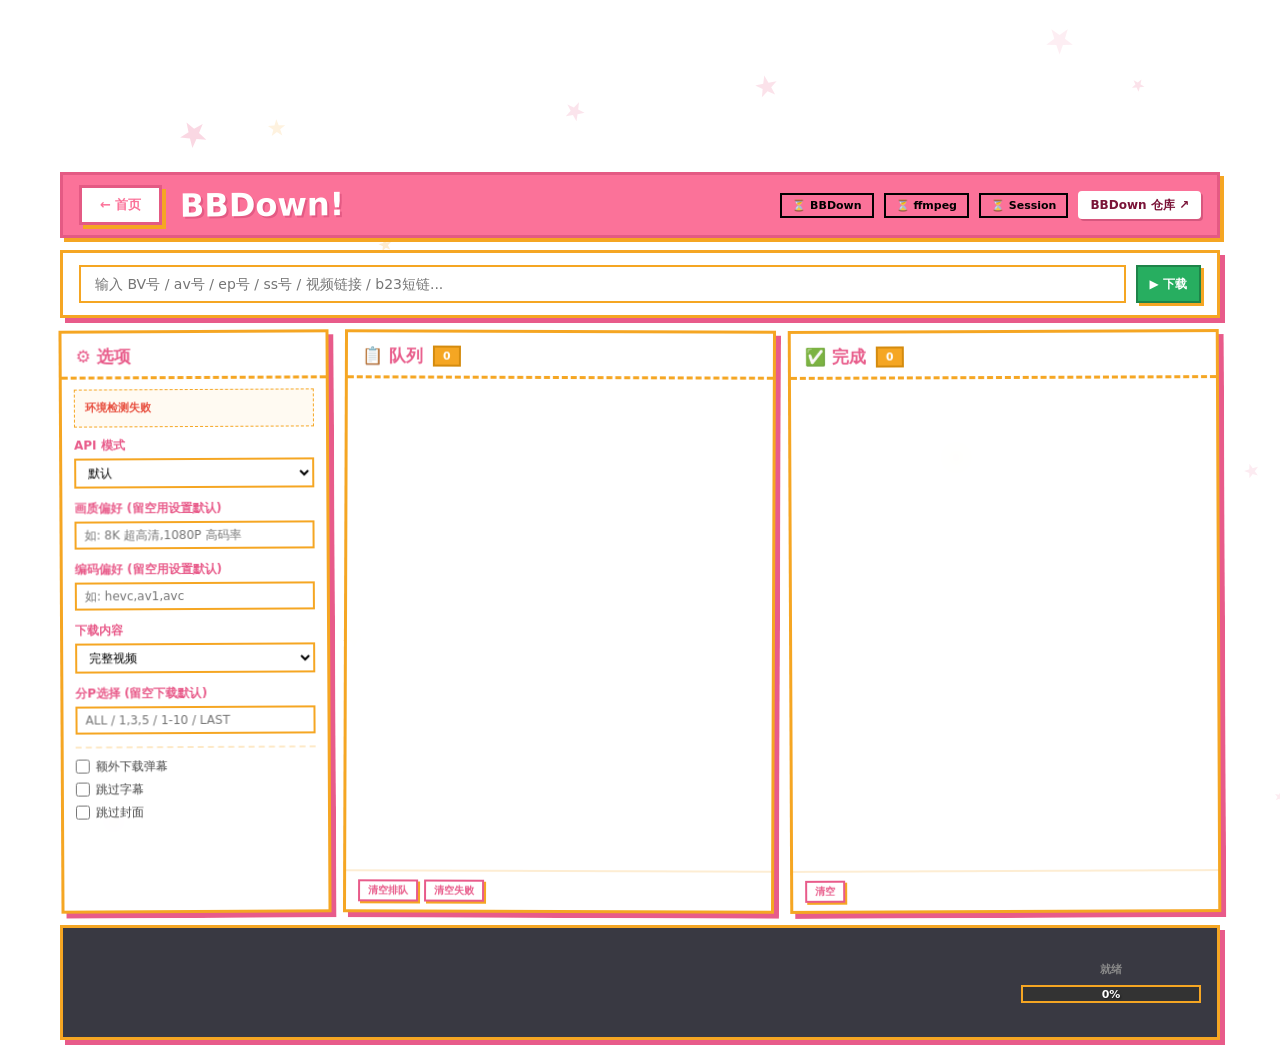
==== commit 6ecbdf5c: "综合修复: 打包预清理+opus专栏爬虫+官方扫码登录+Man!页牢大化 - 打包.py: 新增_终止占用中的绿色版进程/预清理构建产物目录;倒计时阶段并行代码检查+taskkill释放旧进程 - 打" ====
--- a/mybiout/pages/bbdown/bbdown.html
+++ b/mybiout/pages/bbdown/bbdown.html
@@ -126,16 +126,22 @@
 
         .hdr-link {
             font-size: 12px;
-            font-weight: 700;
-            color: #E85B8A;
-            border-bottom: 2px dashed #E85B8A;
-            padding-bottom: 1px;
-            transition: color .2s, border-color .2s;
+            font-weight: 800;
+            color: #7A1438;
+            background: #fff;
+            border: 2px solid #fff;
+            border-radius: 4px;
+            padding: 4px 10px 3px;
+            box-shadow: 2px 2px 0 rgba(122, 20, 56, .28);
+            transition: color .15s, background .15s, border-color .15s, transform .12s, box-shadow .12s;
         }
 
         .hdr-link:hover {
-            color: #F5A623;
-            border-color: #F5A623;
+            color: #fff;
+            background: #F5A623;
+            border-color: #fff;
+            box-shadow: 1px 1px 0 rgba(122, 20, 56, .4);
+            transform: translate(1px, 1px);
         }
 
         /* ===== INPUT BAR ===== */
@@ -318,14 +324,19 @@
         }
 
         .env-block a {
-            color: #fff;
-            font-weight: 700;
-            border-bottom: 1px dashed #E85B8A;
+            color: #7A1438;
+            font-weight: 800;
+            background: rgba(255, 255, 255, .92);
+            border: 1.5px solid #E85B8A;
+            border-radius: 3px;
+            padding: 1px 6px;
+            text-decoration: none;
         }
 
         .env-block a:hover {
-            color: #F5A623;
-            border-color: #F5A623;
+            color: #fff;
+            background: #E85B8A;
+            border-color: #7A1438;
         }
 
         /* ===== TASK CARD ===== */
@@ -842,9 +853,9 @@
                 ff.className = 'env-tag ' + (r.ffmpeg_available ? 'env-ok' : 'env-err');
                 let html = '';
                 if (r.bbdown_available) html += '<span class="e-ok">✅ BBDown 就绪</span><br>';
-                else html += '<span class="e-err">❌ BBDown 未找到</span><br>';
+                else html += '<span class="e-err">❌ BBDown 未找到</span>（请把 BBDown.exe 放到程序 bin/）<br>';
                 if (r.ffmpeg_available) html += '<span class="e-ok">✅ ffmpeg 就绪</span>';
-                else { html += '<span class="e-err">❌ ffmpeg 未找到</span><br>'; html += '<a href="https://ffmpeg.org/download.html" target="_blank">去下载 ffmpeg ↗</a>'; }
+                else { html += '<span class="e-err">❌ ffmpeg 未找到</span>（绿色包应自带 bin/ffmpeg.exe）<br>'; html += '<a href="https://ffmpeg.org/download.html" target="_blank">官方下载 ffmpeg ↗</a>'; }
                 const sess = 取元素('env-sess');
                 if (r.has_sessdata) {
                     sess.textContent = '✅ Session'; sess.className = 'env-tag env-ok';
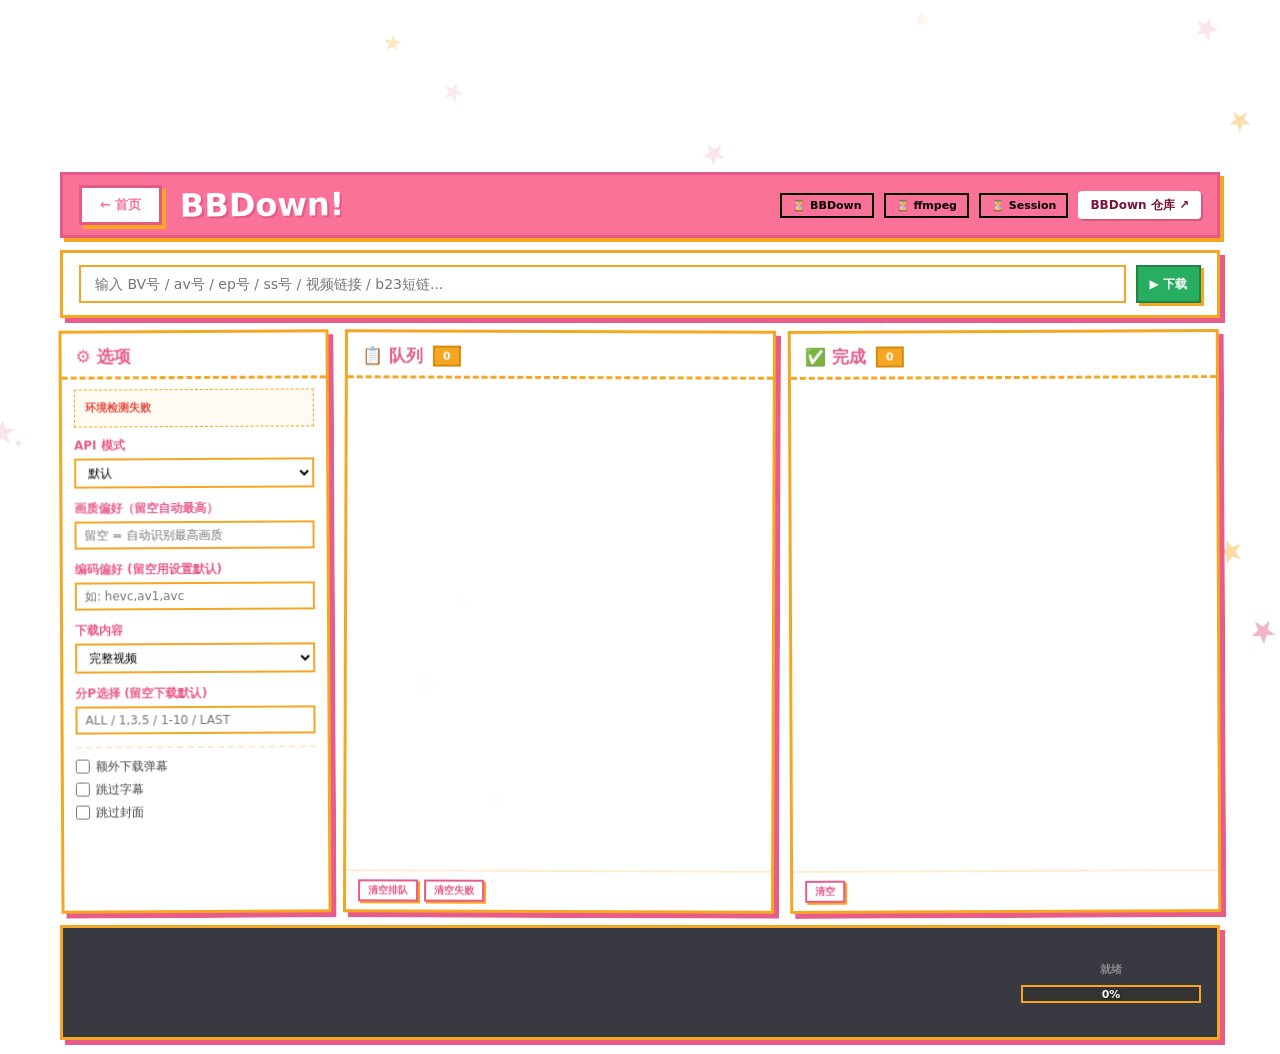
==== commit d3bc3b72: "发了" ====
--- a/mybiout/pages/bbdown/bbdown.html
+++ b/mybiout/pages/bbdown/bbdown.html
@@ -757,8 +757,8 @@
                         </select>
                     </div>
                     <div class="opt-group">
-                        <div class="opt-label">画质偏好 (留空用设置默认)</div>
-                        <input type="text" id="opt-quality" placeholder="如: 8K 超高清,1080P 高码率">
+                        <div class="opt-label">画质偏好（留空自动最高）</div>
+                        <input type="text" id="opt-quality" placeholder="留空 = 自动识别最高画质">
                     </div>
                     <div class="opt-group">
                         <div class="opt-label">编码偏好 (留空用设置默认)</div>
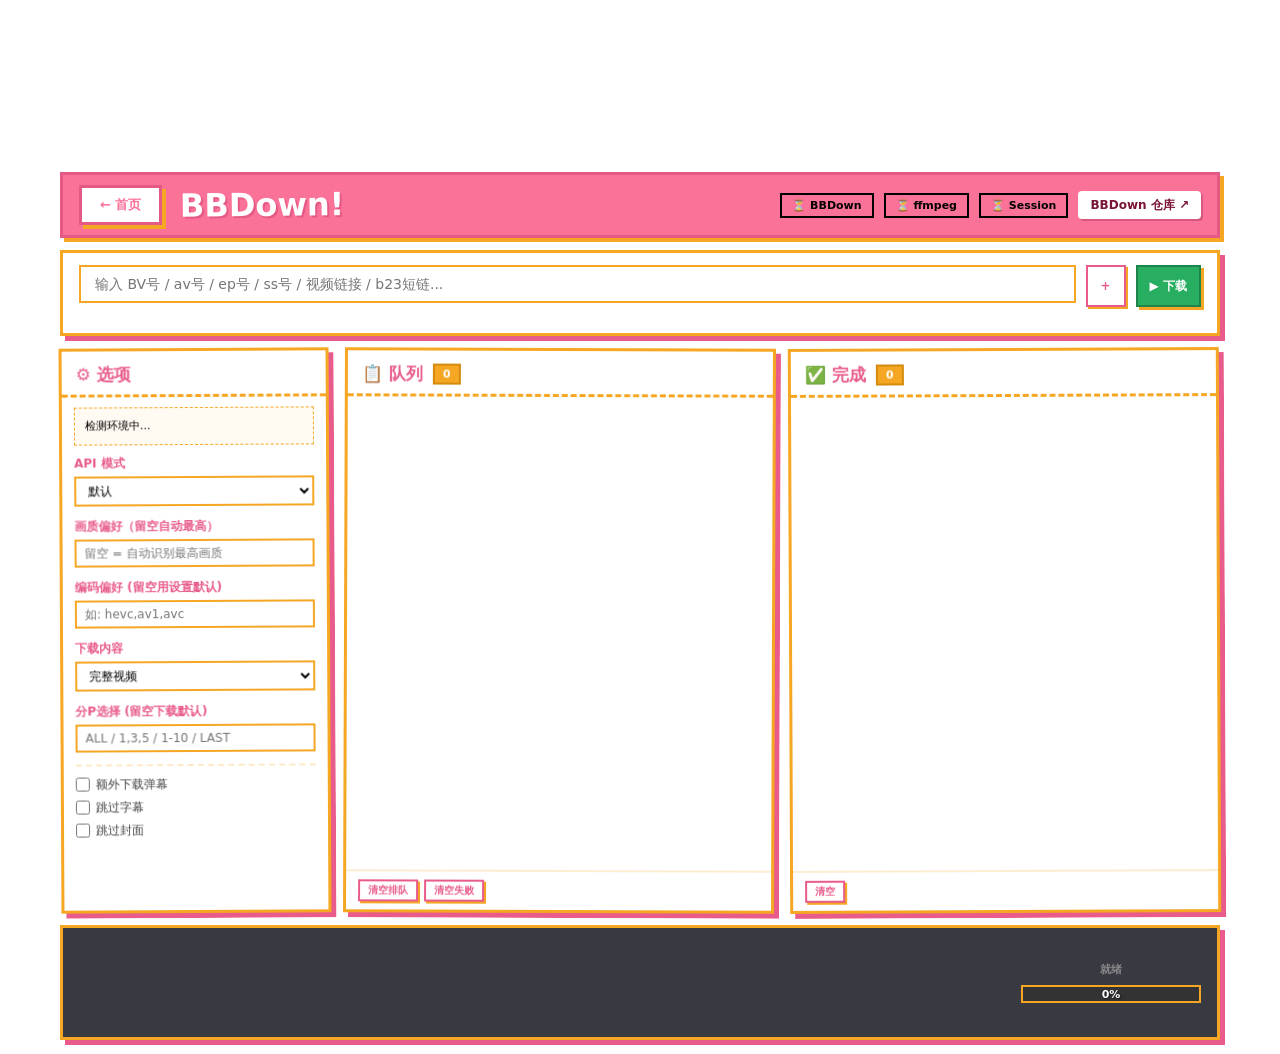
==== commit 53ce9771: "二六〇八丙: Linux 运行、完整收藏导出、+多行批量解析 支持 64 位 Linux 导入与默认家目录导出路径; MdOut 默认可分页拉完全部收藏; BBDown/MdOut 用 + 展开多行并" ====
--- a/mybiout/pages/bbdown/bbdown.html
+++ b/mybiout/pages/bbdown/bbdown.html
@@ -148,6 +148,7 @@
         .input-bar {
             flex-shrink: 0;
             display: flex;
+            align-items: flex-start;
             gap: 10px;
             margin-bottom: 12px;
             background: rgba(255, 255, 255, .92);
@@ -157,7 +158,8 @@
             padding: 12px 16px;
         }
 
-        .input-bar input {
+        .input-bar input,
+        .input-bar textarea {
             flex: 1;
             padding: 9px 14px;
             border: 2px solid #F5A623;
@@ -168,8 +170,45 @@
             transition: border-color .2s;
         }
 
-        .input-bar input:focus {
+        .input-bar input:focus,
+        .input-bar textarea:focus {
             border-color: #E85B8A;
+        }
+
+        .input-stack {
+            flex: 1;
+            display: flex;
+            flex-direction: column;
+            gap: 4px;
+            min-width: 0;
+        }
+
+        .input-bar textarea {
+            min-height: 96px;
+            max-height: 180px;
+            resize: vertical;
+            line-height: 1.45;
+        }
+
+        .input-count {
+            font-size: 11px;
+            font-weight: 700;
+            color: #E85B8A;
+            min-height: 14px;
+        }
+
+        .btn-plus {
+            min-width: 40px;
+            min-height: 42px;
+            align-self: flex-start;
+            font-size: 20px;
+            line-height: 1;
+            padding: 6px 10px;
+        }
+
+        .input-bar > .btn-gn {
+            align-self: flex-start;
+            min-height: 42px;
         }
 
         /* ===== COLUMNS ===== */
@@ -732,8 +771,15 @@
 
         <!-- INPUT BAR -->
         <div class="input-bar">
-            <input type="text" id="url-input" placeholder="输入 BV号 / av号 / ep号 / ss号 / 视频链接 / b23短链..."
-                onkeydown="if(event.key==='Enter')添加任务()">
+            <div class="input-stack">
+                <input type="text" id="url-input" placeholder="输入 BV号 / av号 / ep号 / ss号 / 视频链接 / b23短链..."
+                    onkeydown="if(event.key==='Enter')添加任务()">
+                <textarea id="url-multi" style="display:none"
+                    placeholder="每行一条；也可粘贴混排（逗号 / 分号 / 空格 / 回车）自动拆分。Ctrl+Enter 提交"></textarea>
+                <div class="input-count" id="url-count"></div>
+            </div>
+            <button class="btn btn-gh btn-plus" id="btn-multi" type="button" title="展开多行输入"
+                aria-expanded="false">+</button>
             <button class="btn btn-gn" onclick="添加任务()" id="btn-add">▶ 下载</button>
         </div>
 
@@ -829,6 +875,7 @@
 
     <div class="toast" id="toast"></div>
 
+<script src="/assets/batch.js"></script>
 <script>
     (function () {
         const 取元素 = id => document.getElementById(id);
@@ -853,9 +900,9 @@
                 ff.className = 'env-tag ' + (r.ffmpeg_available ? 'env-ok' : 'env-err');
                 let html = '';
                 if (r.bbdown_available) html += '<span class="e-ok">✅ BBDown 就绪</span><br>';
-                else html += '<span class="e-err">❌ BBDown 未找到</span>（请把 BBDown.exe 放到程序 bin/）<br>';
+                else html += '<span class="e-err">❌ BBDown 未找到</span>（请把 BBDown 放到程序 bin/）<br>';
                 if (r.ffmpeg_available) html += '<span class="e-ok">✅ ffmpeg 就绪</span>';
-                else { html += '<span class="e-err">❌ ffmpeg 未找到</span>（绿色包应自带 bin/ffmpeg.exe）<br>'; html += '<a href="https://ffmpeg.org/download.html" target="_blank">官方下载 ffmpeg ↗</a>'; }
+                else { html += '<span class="e-err">❌ ffmpeg 未找到</span>（绿色包应自带 bin/ffmpeg）<br>'; html += '<a href="https://ffmpeg.org/download.html" target="_blank">官方下载 ffmpeg ↗</a>'; }
                 const sess = 取元素('env-sess');
                 if (r.has_sessdata) {
                     sess.textContent = '✅ Session'; sess.className = 'env-tag env-ok';
@@ -871,8 +918,16 @@
             }
         }
 
+        const 批量框 = 挂载批量输入({
+            inputId: 'url-input',
+            textareaId: 'url-multi',
+            toggleId: 'btn-multi',
+            countId: 'url-count',
+            onSubmit: () => 添加任务(),
+        });
+
         async function 添加任务() {
-            const url = 取元素('url-input').value.trim();
+            const url = 批量框.当前文本().trim();
             if (!url) { 提示('请输入链接', true); return; }
             const options = {
                 api_mode: 取元素('opt-api').value,
@@ -888,7 +943,10 @@
                 method: 'POST', headers: { 'Content-Type': 'application/json' },
                 body: JSON.stringify({ url, options })
             })).json();
-            if (r.ok) { 取元素('url-input').value = ''; 提示('已添加下载任务'); }
+            if (r.ok) {
+                批量框.设文本('');
+                提示((r.added && r.added > 1) ? ('已添加 ' + r.added + ' 条任务') : '已添加下载任务');
+            }
             else 提示(r.error || '添加失败', true);
         }
 
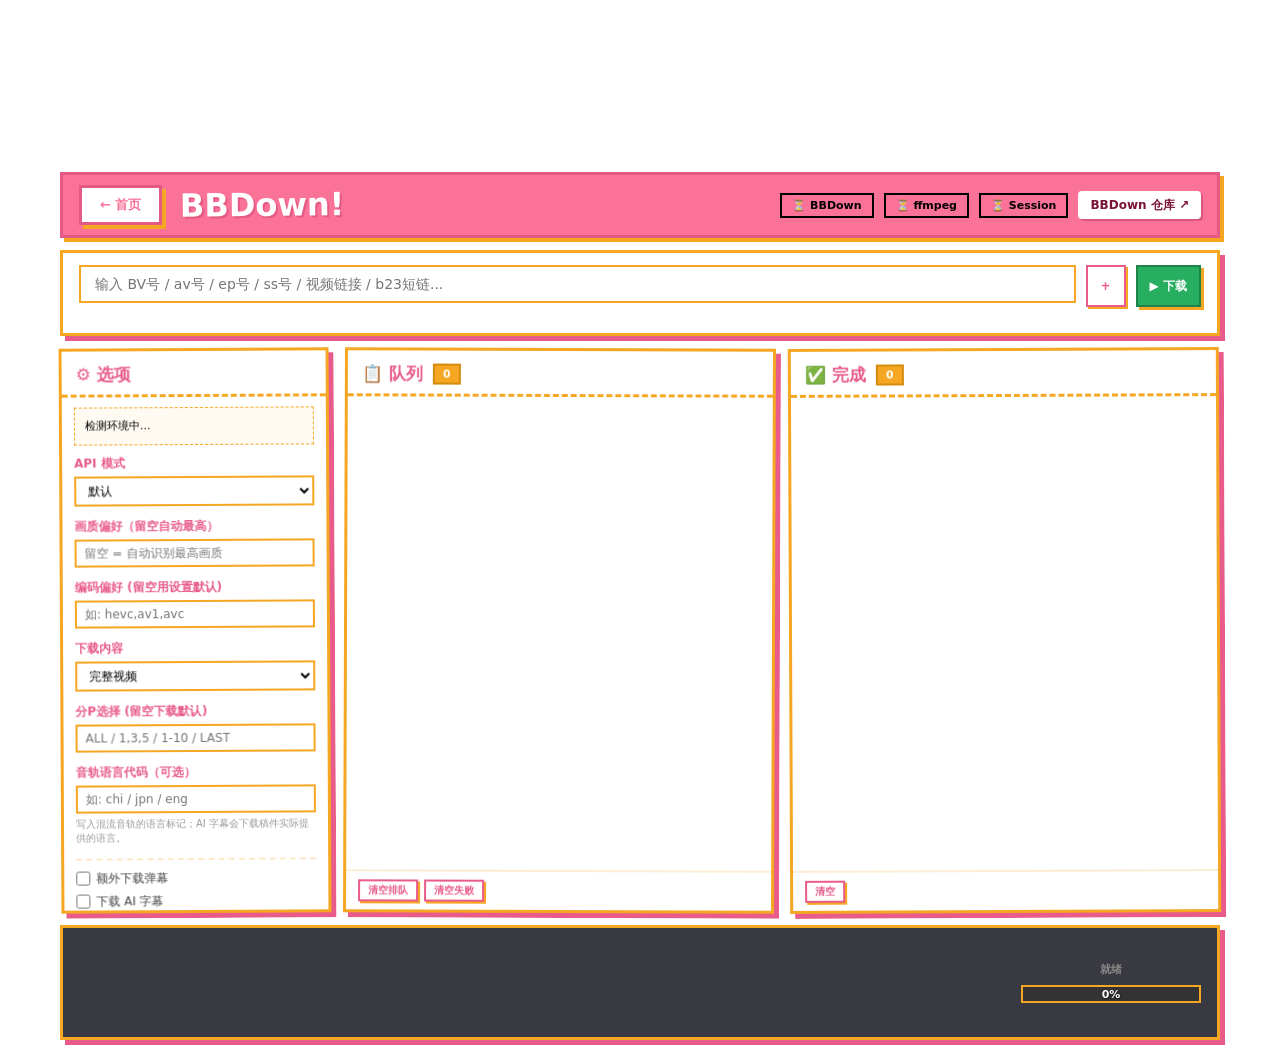
==== commit dadedd3f: "综合完善: Issues全覆盖、文集批量、端口自愈与Linux发布 - LocalOut: 跳过重复手机缓存导出，并完整保留弹幕与条目元数据、原始时间 - BBDown: 支持批量输入、AI字幕与音轨" ====
--- a/mybiout/pages/bbdown/bbdown.html
+++ b/mybiout/pages/bbdown/bbdown.html
@@ -300,6 +300,13 @@
             font-weight: 700;
             color: #E85B8A;
             margin-bottom: 4px;
+        }
+
+        .opt-hint {
+            margin-top: 4px;
+            color: #999;
+            font-size: 10px;
+            line-height: 1.45;
         }
 
         .opt-group select,
@@ -825,9 +832,15 @@
                         <div class="opt-label">分P选择 (留空下载默认)</div>
                         <input type="text" id="opt-page" placeholder="ALL / 1,3,5 / 1-10 / LAST">
                     </div>
+                    <div class="opt-group">
+                        <div class="opt-label">音轨语言代码（可选）</div>
+                        <input type="text" id="opt-language" placeholder="如: chi / jpn / eng">
+                        <div class="opt-hint">写入混流音轨的语言标记；AI 字幕会下载稿件实际提供的语言。</div>
+                    </div>
                     <hr class="opt-divider">
                     <label class="opt-check"><input type="checkbox" id="opt-danmaku"> 额外下载弹幕</label>
-                    <label class="opt-check"><input type="checkbox" id="opt-skip-sub"> 跳过字幕</label>
+                    <label class="opt-check"><input type="checkbox" id="opt-ai-sub"> 下载 AI 字幕</label>
+                    <label class="opt-check"><input type="checkbox" id="opt-skip-sub" onchange="同步字幕选项()"> 跳过全部字幕</label>
                     <label class="opt-check"><input type="checkbox" id="opt-skip-cover"> 跳过封面</label>
                 </div>
             </div>
@@ -918,6 +931,23 @@
             }
         }
 
+        async function 载入默认选项() {
+            try {
+                const s = await (await fetch('/api/settings')).json();
+                const d = s.bbdown || {};
+                取元素('opt-quality').value = d.quality_priority || '';
+                取元素('opt-encoding').value = d.encoding_priority || '';
+                取元素('opt-language').value = d.language || '';
+                取元素('opt-danmaku').checked = d.download_danmaku === 'true';
+                取元素('opt-ai-sub').checked = d.download_ai_subtitle === 'true';
+                取元素('opt-skip-sub').checked = d.skip_subtitle === 'true';
+                取元素('opt-skip-cover').checked = d.skip_cover === 'true';
+                同步字幕选项();
+            } catch (e) {
+                // 设置读取失败时保留页面安全默认值。
+            }
+        }
+
         const 批量框 = 挂载批量输入({
             inputId: 'url-input',
             textareaId: 'url-multi',
@@ -935,7 +965,9 @@
                 encoding: 取元素('opt-encoding').value.trim(),
                 content: 取元素('opt-content').value,
                 page: 取元素('opt-page').value.trim(),
+                language: 取元素('opt-language').value.trim(),
                 download_danmaku: 取元素('opt-danmaku').checked,
+                download_ai_subtitle: 取元素('opt-ai-sub').checked,
                 skip_subtitle: 取元素('opt-skip-sub').checked,
                 skip_cover: 取元素('opt-skip-cover').checked,
             };
@@ -951,6 +983,12 @@
         }
 
         async function 取消当前() { await fetch('/api/bbdown/cancel', { method: 'POST' }); }
+
+        function 同步字幕选项() {
+            const 跳过 = 取元素('opt-skip-sub').checked;
+            取元素('opt-ai-sub').disabled = 跳过;
+            if (跳过) 取元素('opt-ai-sub').checked = false;
+        }
         async function 重试任务(id) { await (await fetch('/api/bbdown/retry', { method: 'POST', headers: { 'Content-Type': 'application/json' }, body: JSON.stringify({ task_id: id }) })).json(); }
         async function 移除任务(id) { await fetch('/api/bbdown/remove', { method: 'POST', headers: { 'Content-Type': 'application/json' }, body: JSON.stringify({ task_id: id }) }); }
         async function 清空队列() { await fetch('/api/bbdown/clear-queue', { method: 'POST' }); }
@@ -1076,7 +1114,8 @@
         window.clearFailed = 清空失败;
         window.clearDone = 清空完成;
         window.openInExplorer = 在资源管理器中打开;
-        初始化背景(); 检查环境(); 轮询();
+        window.同步字幕选项 = 同步字幕选项;
+        初始化背景(); 载入默认选项(); 检查环境(); 轮询();
         setInterval(轮询, 500); setInterval(检查环境, 15000);
     })();
 </script>
